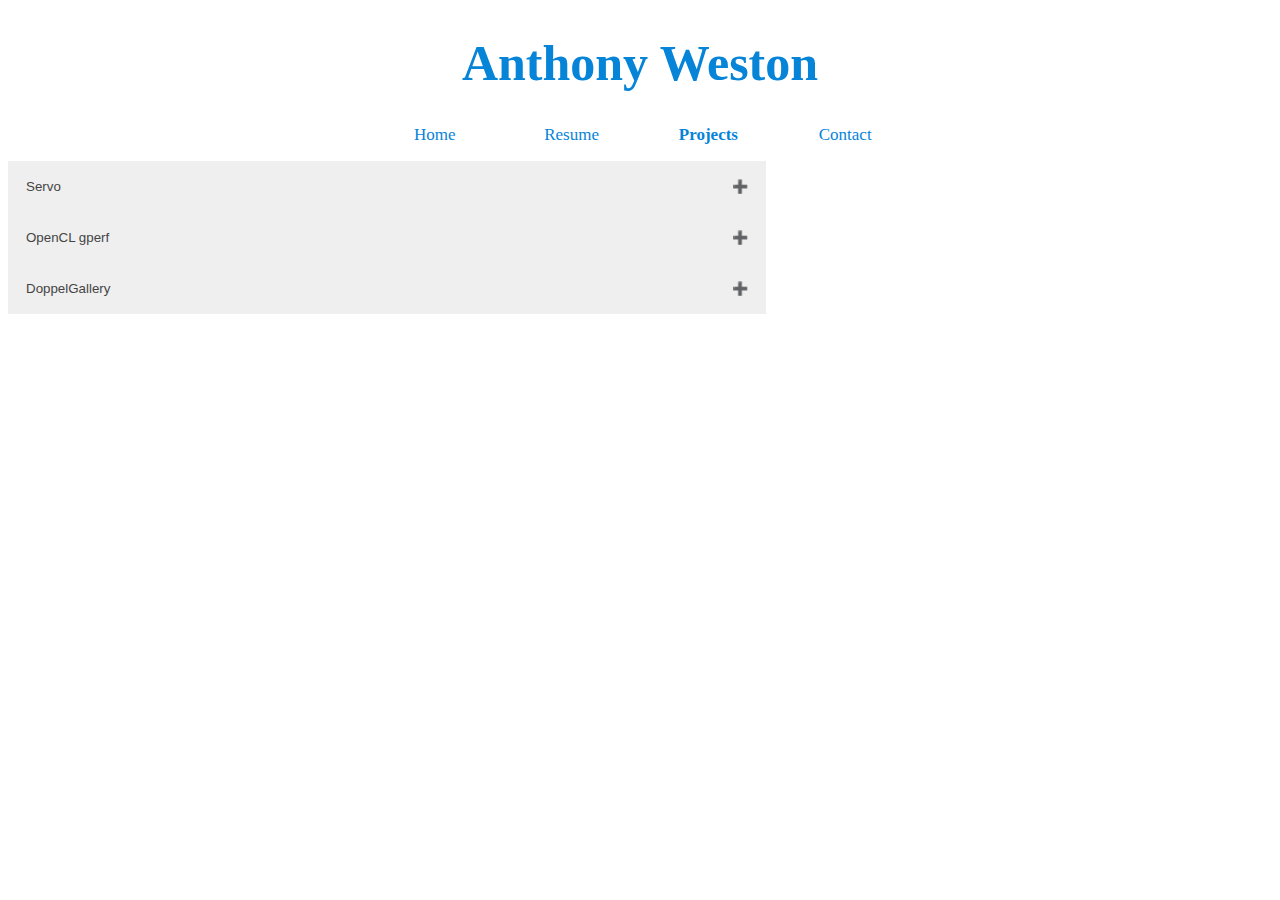
==== projects.html @ 6a5b68af "starting projects page" ====
<!DOCTYPE html>

<html lang="en">

<head>

    <title>Anthony's Website!</title>

    <!-- Bootstrap Core CSS -->
    <link href="css/projects.css" rel="stylesheet">

</head>

<body>

    <!-- Header -->
    <header>
        <div class="header-content">
            <div class="header-content-inner">
                <h1>Anthony Weston</h1>
                <ul class="topnav">
                    <li><a href="index.html">Home</a></li>
                    <li><a href="resume/AnthonyWestonResume.pdf" target="_blank"">Resume</a></li>
                    <li><a class="active" href="projects.html">Projects</a></li>
                    <li><a href="contact.html">Contact</a></li>
                </ul>
            </div>
        </div>
    </header>


    <button class="accordion">Servo</button>
    <div class="panel">
      <p>Servo</p>
    </div>

    <button class="accordion">OpenCL gperf</button>
    <div class="panel">
      <p>OpenCL gperf</p>
    </div>

    <button class="accordion">DoppelGallery</button>
    <div class="panel">
      <p>DoppelGallery</p>
    </div>

    <!-- jQuery -->
    <script src="js/projects.js"></script>

</body>

</html>
---- css/projects.css ----
ul.topnav {
    margin-right: 300px;
    margin-left: 300px;
    padding:0;
    list-style:none;
    text-align:center;
}
.topnav li { 
    display:inline-block;
    width:20%;
    margin:0;
    padding:0;
}

.topnav a {
    width:100%;
    margin:0 auto;
    color: rgb(6, 132, 216);
    text-align: center;
    padding: 14px 16px;
    text-decoration: none;
    font-size: 17px;
}

.topnav a:hover {
    color: rgb(2, 94, 244);
}

.topnav a.active {
    font-weight: bold;
}

body {
    background-color: white;
    font-family: georgia;
    color: rgb(6, 132, 216);
}

h1 {
    text-align: center;
    font-size: 50px;
}

p {
    font-size: 20px;
	margin-top: 25px;
	margin-bottom: 50px;
    margin-right: 50px;
    margin-left: 25px;
}


.accordion {
    color: #444;
    cursor: pointer;
    padding: 18px;
    width: 60%;
    text-align: left;
    border: none;
    outline: none;
    transition: 0.4s;
}

.accordion:hover {
    color: rgb(2, 94, 244);
}

/* Style the accordion panel. Note: hidden by default */
.panel {
    padding: 0 18px;
    background-color: white;
    display: none;
    overflow: hidden;
}

.accordion:after {
    content: '\02795'; /* Unicode character for "plus" sign (+) */
    font-size: 13px;
    color: #777;
    float: right;
    margin-left: 5px;
}
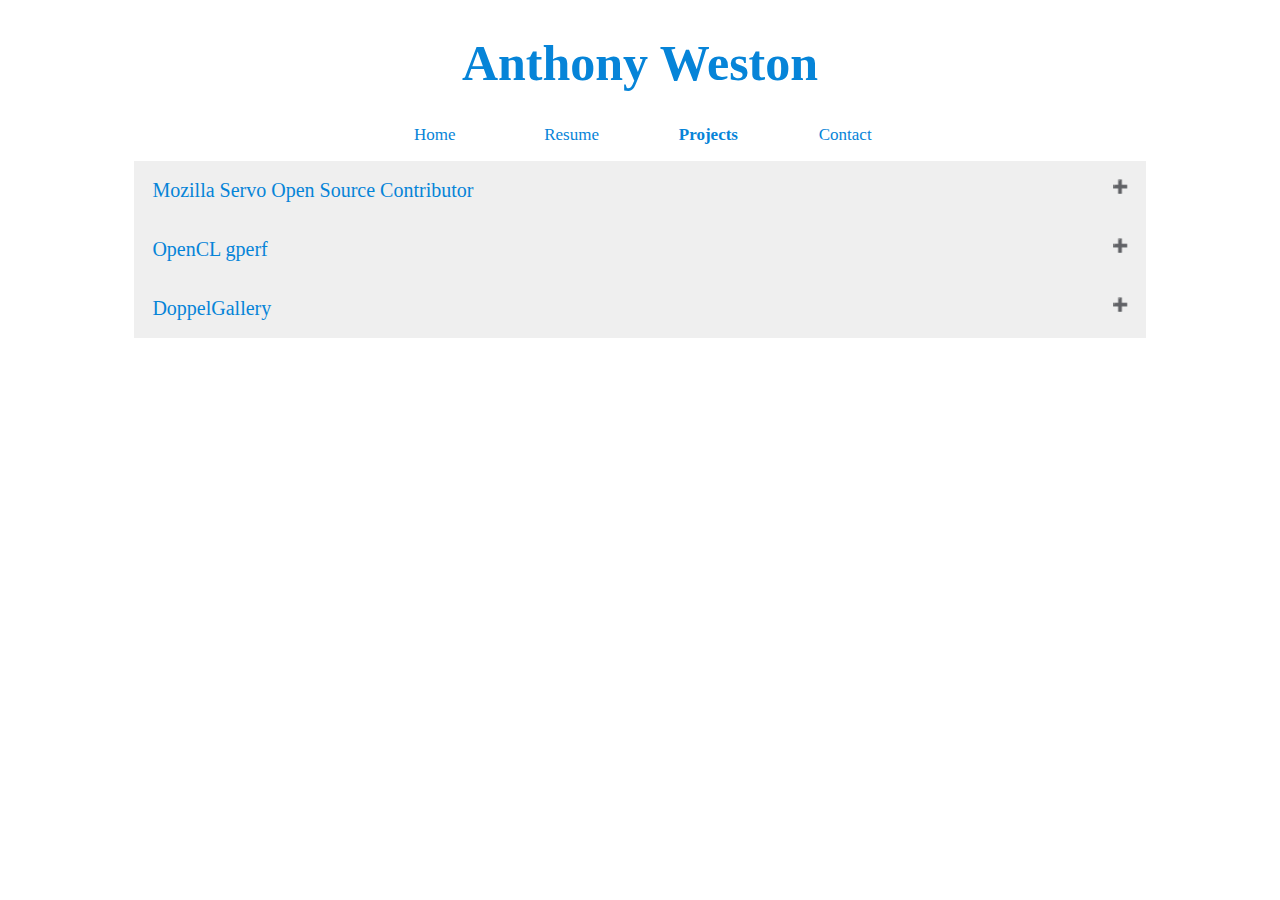
==== commit 12b190b3: "project accordians" ====
--- a/projects.html
+++ b/projects.html
@@ -29,7 +29,7 @@
     </header>
 
 
-    <button class="accordion">Servo</button>
+    <button class="accordion">Mozilla Servo Open Source Contributor</button>
     <div class="panel">
       <p>Servo</p>
     </div>
--- a/css/projects.css
+++ b/css/projects.css
@@ -49,16 +49,21 @@
     margin-left: 25px;
 }
 
-
+button {
+    font-family: georgia;
+    font-size: 20px;
+    color: rgb(6, 132, 216);
+}
 .accordion {
-    color: #444;
     cursor: pointer;
     padding: 18px;
-    width: 60%;
+    width: 80%;
     text-align: left;
     border: none;
     outline: none;
     transition: 0.4s;
+    margin-left:10%;
+    margin-right:10%;
 }
 
 .accordion:hover {
@@ -76,7 +81,7 @@
 .accordion:after {
     content: '\02795'; /* Unicode character for "plus" sign (+) */
     font-size: 13px;
-    color: #777;
+    color: rgb(6, 132, 216);
     float: right;
     margin-left: 5px;
 }
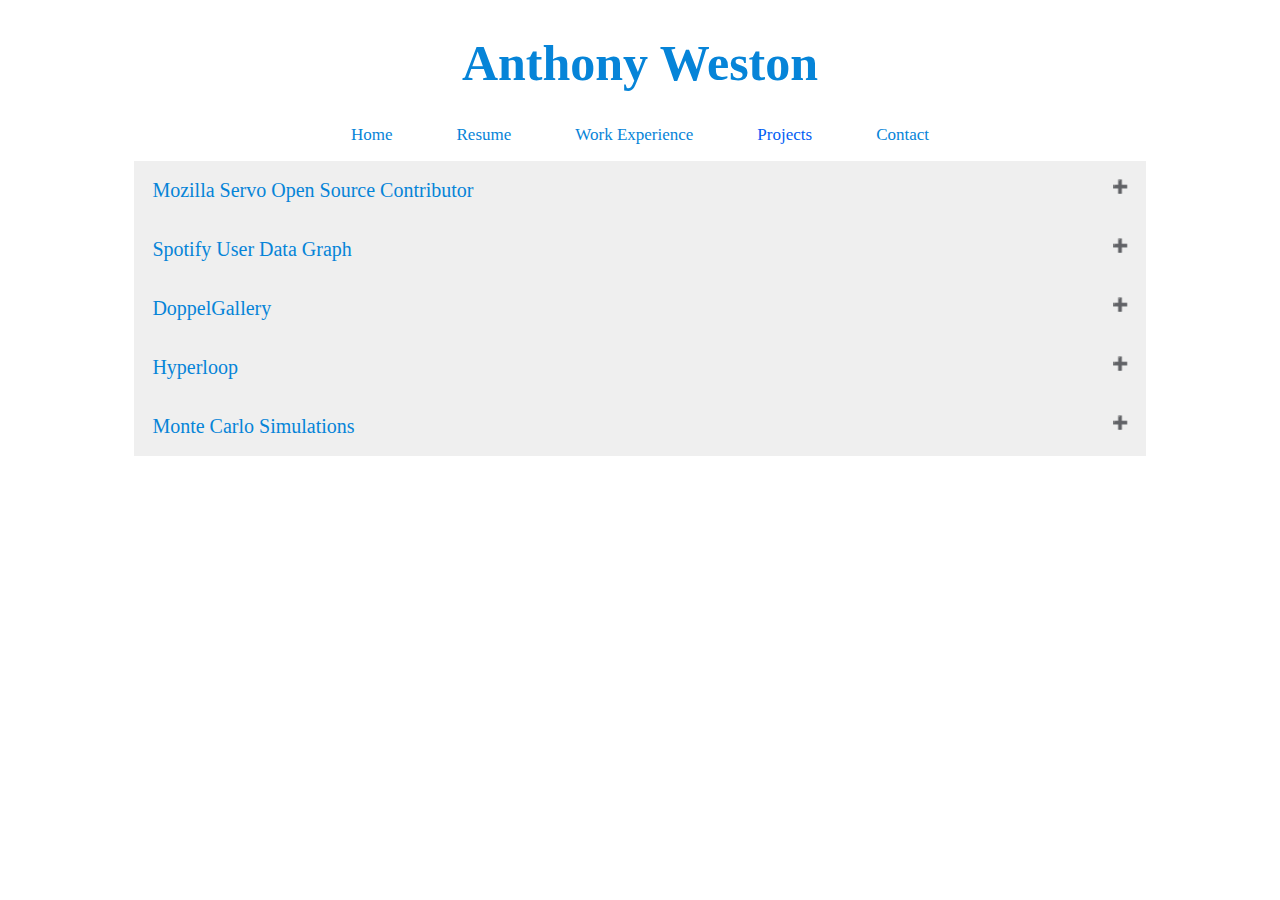
==== commit 4a8db1e3: "adding work tab and css for navbar" ====
--- a/projects.html
+++ b/projects.html
@@ -21,6 +21,7 @@
                 <ul class="topnav">
                     <li><a href="index.html">Home</a></li>
                     <li><a href="resume/AnthonyWestonResume.pdf" target="_blank"">Resume</a></li>
+                    <li><a href="work.html">Work Experience</a></li>
                     <li><a class="active" href="projects.html">Projects</a></li>
                     <li><a href="contact.html">Contact</a></li>
                 </ul>
@@ -34,14 +35,24 @@
       <p>Servo</p>
     </div>
 
-    <button class="accordion">OpenCL gperf</button>
+    <button class="accordion">Spotify User Data Graph</button>
     <div class="panel">
-      <p>OpenCL gperf</p>
+      <p></p>
     </div>
 
     <button class="accordion">DoppelGallery</button>
     <div class="panel">
-      <p>DoppelGallery</p>
+      <p></p>
+    </div>
+
+    <button class="accordion">Hyperloop</button>
+    <div class="panel">
+      <p></p>
+    </div>
+
+    <button class="accordion">Monte Carlo Simulations</button>
+    <div class="panel">
+      <p></p>
     </div>
 
     <!-- jQuery -->
--- a/css/projects.css
+++ b/css/projects.css
@@ -1,13 +1,13 @@
 ul.topnav {
-    margin-right: 300px;
-    margin-left: 300px;
+    margin-right: 5%;
+    margin-left: 5%;
     padding:0;
     list-style:none;
     text-align:center;
 }
 .topnav li { 
     display:inline-block;
-    width:20%;
+  
     margin:0;
     padding:0;
 }
@@ -17,7 +17,7 @@
     margin:0 auto;
     color: rgb(6, 132, 216);
     text-align: center;
-    padding: 14px 16px;
+    padding: 30px;
     text-decoration: none;
     font-size: 17px;
 }
@@ -27,7 +27,7 @@
 }
 
 .topnav a.active {
-    font-weight: bold;
+    color: rgb(2, 94, 244);
 }
 
 body {
@@ -72,10 +72,13 @@
 
 /* Style the accordion panel. Note: hidden by default */
 .panel {
+    width: 76%;
     padding: 0 18px;
     background-color: white;
     display: none;
     overflow: hidden;
+    margin-left:12%;
+    margin-right:12%;
 }
 
 .accordion:after {
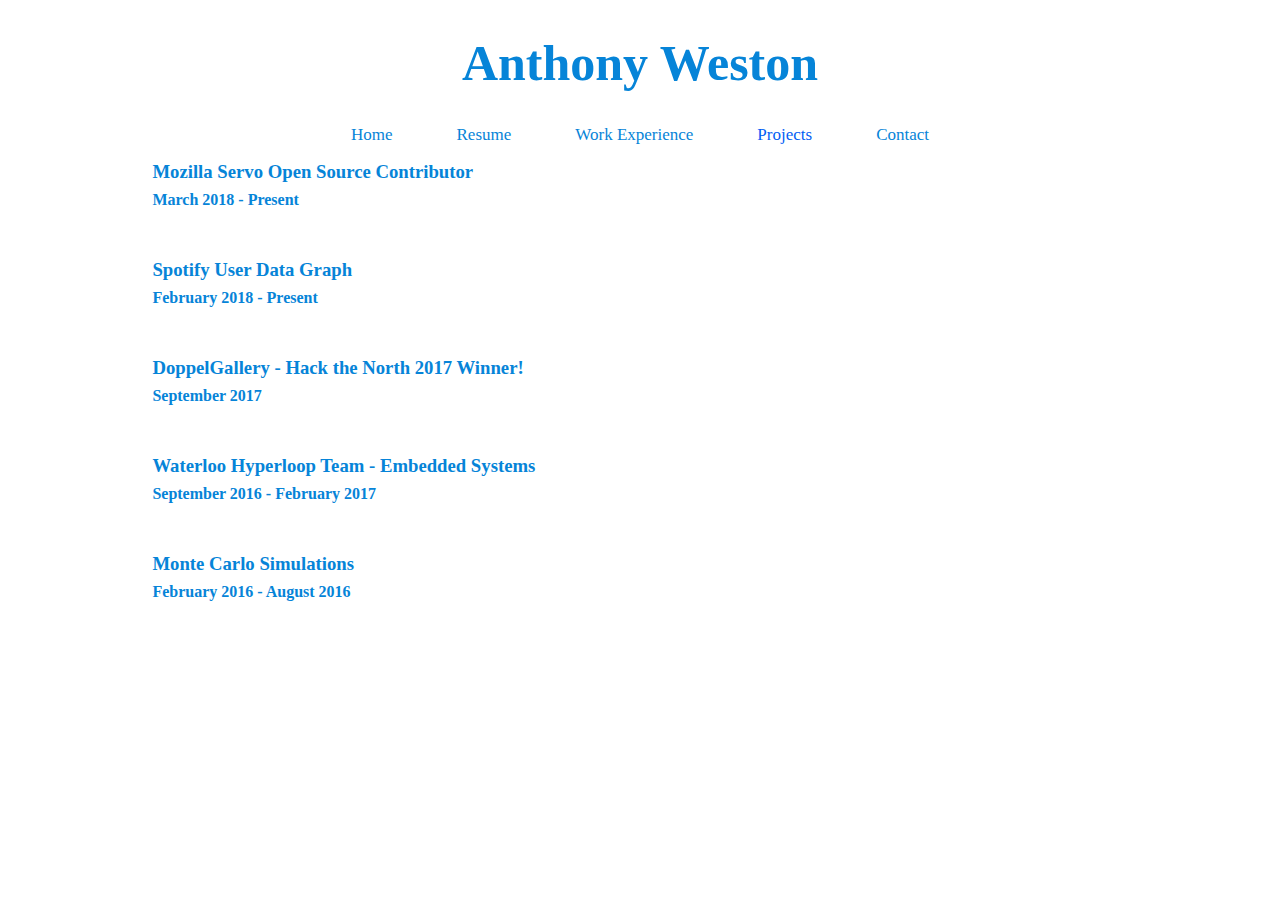
==== commit 950cacfd: "updating work tab" ====
--- a/projects.html
+++ b/projects.html
@@ -30,33 +30,39 @@
     </header>
 
 
-    <button class="accordion">Mozilla Servo Open Source Contributor</button>
-    <div class="panel">
-      <p>Servo</p>
+    <div class="block">
+      <h3>Mozilla Servo Open Source Contributor</h3>
+      <h4>March 2018 - Present</h4>
+      <p></p>
     </div>
+    
 
-    <button class="accordion">Spotify User Data Graph</button>
-    <div class="panel">
+    <div class="block">
+      <h3>Spotify User Data Graph</h3>
+      <h4>February 2018 - Present</h4>
       <p></p>
     </div>
 
-    <button class="accordion">DoppelGallery</button>
-    <div class="panel">
+
+    <div class="block">
+      <h3>DoppelGallery - Hack the North 2017 Winner!</h3>
+      <h4>September 2017</h4>
       <p></p>
     </div>
 
-    <button class="accordion">Hyperloop</button>
-    <div class="panel">
+
+    <div class="block">
+      <h3>Waterloo Hyperloop Team - Embedded Systems</h3>
+      <h4>September 2016 - February 2017</h4>
       <p></p>
     </div>
 
-    <button class="accordion">Monte Carlo Simulations</button>
-    <div class="panel">
+
+    <div class="block">
+      <h3>Monte Carlo Simulations</h3>
+      <h4>February 2016 - August 2016</h4>
       <p></p>
     </div>
-
-    <!-- jQuery -->
-    <script src="js/projects.js"></script>
 
 </body>
 
--- a/css/projects.css
+++ b/css/projects.css
@@ -89,4 +89,33 @@
     margin-left: 5px;
 }
 
+.block p {
+    width: 80%;
+    margin-left:10%;
+    margin-right:10%;
+        margin-top:8px;
+    padding: 0 18px;
+    background-color: white;
+    font-size: 17px;
 
+}
+
+.block h3 {
+    width: 80%;
+    margin-left:10%;
+    margin-right:10%;
+    margin-top:0px;
+    margin-bottom:8px;
+    padding: 0 18px;
+    background-color: white;
+}
+
+.block h4 {
+    width: 80%;
+    margin-left:10%;
+    margin-right:10%;
+    margin-top:8px;
+        margin-bottom:8px;
+    padding: 0 18px;
+    background-color: white;
+}
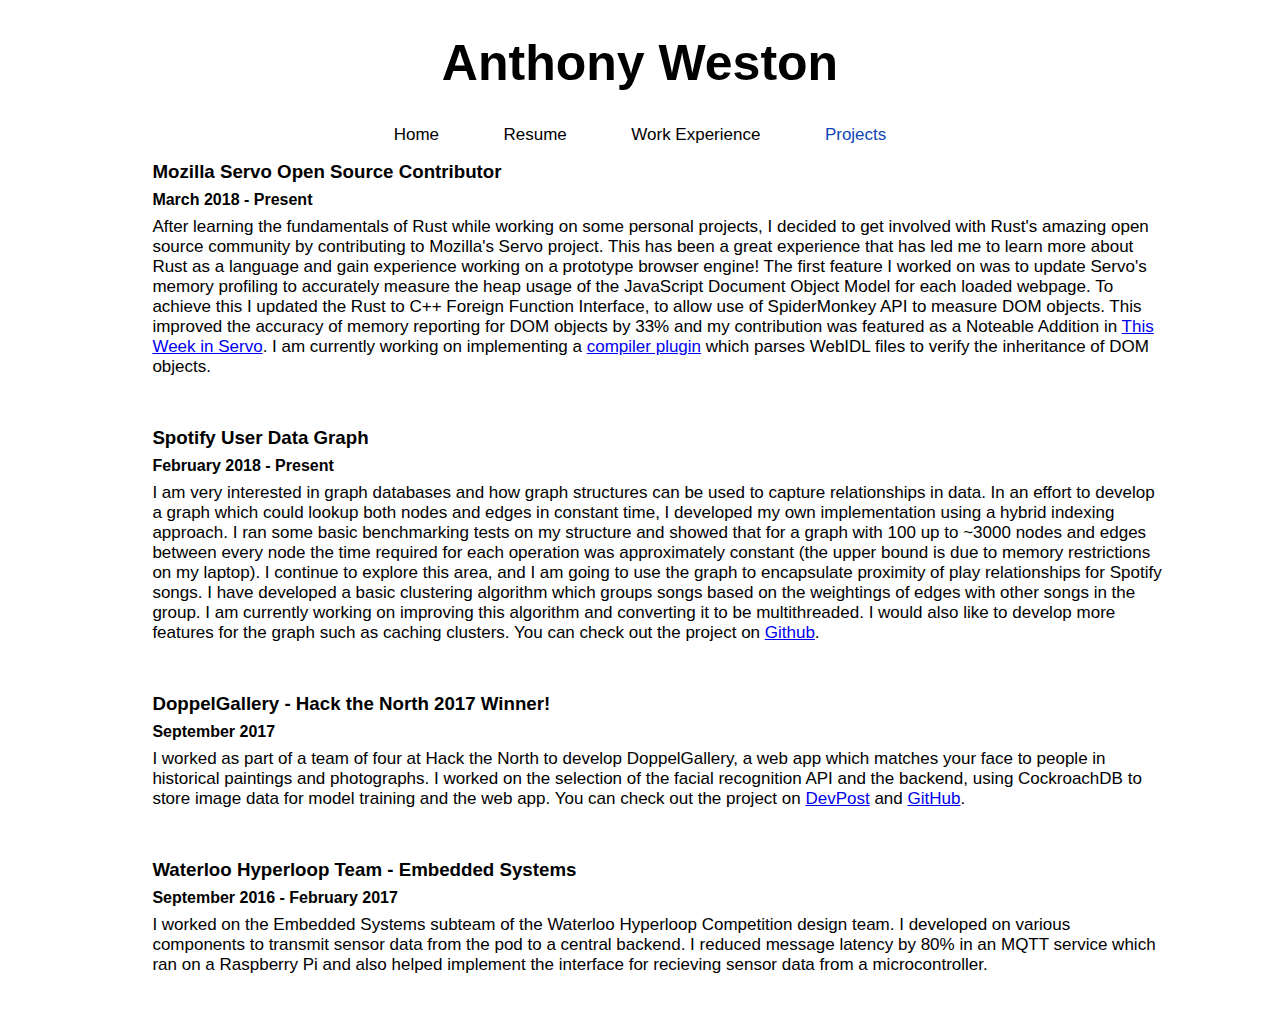
==== commit cced730b: "adding content for projects and work" ====
--- a/projects.html
+++ b/projects.html
@@ -23,7 +23,7 @@
                     <li><a href="resume/AnthonyWestonResume.pdf" target="_blank"">Resume</a></li>
                     <li><a href="work.html">Work Experience</a></li>
                     <li><a class="active" href="projects.html">Projects</a></li>
-                    <li><a href="contact.html">Contact</a></li>
+                    <!--<li><a href="contact.html">Contact</a></li>-->
                 </ul>
             </div>
         </div>
@@ -33,37 +33,37 @@
     <div class="block">
       <h3>Mozilla Servo Open Source Contributor</h3>
       <h4>March 2018 - Present</h4>
-      <p></p>
+      <p>After learning the fundamentals of Rust while working on some personal projects, I decided to get involved with Rust's amazing open source community by contributing to Mozilla's Servo project. This has been a great experience that has led me to learn more about Rust as a language and gain experience working on a prototype browser engine! The first feature I worked on was to update Servo's memory profiling to accurately measure the heap usage of the JavaScript Document Object Model for each loaded webpage. To achieve this I updated the Rust to C++ Foreign Function Interface, to allow use of SpiderMonkey API to measure DOM objects. This improved the accuracy of memory reporting for DOM objects by 33% and my contribution was featured as a Noteable Addition in <a href="https://blog.servo.org/2018/04/02/twis-110/">This Week in Servo</a>. I am currently working on implementing a <a href="https://github.com/servo/servo/issues/20461">compiler plugin</a> which parses WebIDL files to verify the inheritance of DOM objects.
     </div>
     
 
     <div class="block">
       <h3>Spotify User Data Graph</h3>
       <h4>February 2018 - Present</h4>
-      <p></p>
+      <p>I am very interested in graph databases and how graph structures can be used to capture relationships in data. In an effort to develop a graph which could lookup both nodes and edges in constant time, I developed my own implementation using a hybrid indexing approach. I ran some basic benchmarking tests on my structure and showed that for a graph with 100 up to ~3000 nodes and edges between every node the time required for each operation was approximately constant (the upper bound is due to memory restrictions on my laptop). I continue to explore this area, and I am going to use the graph to encapsulate proximity of play relationships for Spotify songs. I have developed a basic clustering algorithm which groups songs based on the weightings of edges with other songs in the group. I am currently working on improving this algorithm and converting it to be multithreaded. I would also like to develop more features for the graph such as caching clusters. You can check out the project on <a href="https://github.com/aeweston98/kg-service">Github</a>.</p>
     </div>
 
 
     <div class="block">
       <h3>DoppelGallery - Hack the North 2017 Winner!</h3>
       <h4>September 2017</h4>
-      <p></p>
+      <p>I worked as part of a team of four at Hack the North to develop DoppelGallery, a web app which matches your face to people in historical paintings and photographs. I worked on the selection of the facial recognition API and the backend, using CockroachDB to store image data for model training and the web app. You can check out the project on <a href="https://devpost.com/software/doppel-gallery">DevPost</a> and <a href="https://github.com/descrip/doppelgallery">GitHub</a>.</p>
     </div>
 
 
     <div class="block">
       <h3>Waterloo Hyperloop Team - Embedded Systems</h3>
       <h4>September 2016 - February 2017</h4>
-      <p></p>
+      <p>I worked on the Embedded Systems subteam of the Waterloo Hyperloop Competition design team. I developed on various components to transmit sensor data from the pod to a central backend. I reduced message latency by 80% in an MQTT service which ran on a Raspberry Pi and also helped implement the interface for recieving sensor data from a microcontroller.</p>
     </div>
 
-
+    <!--
     <div class="block">
       <h3>Monte Carlo Simulations</h3>
       <h4>February 2016 - August 2016</h4>
       <p></p>
     </div>
-
+    -->
 </body>
 
 </html>--- a/css/projects.css
+++ b/css/projects.css
@@ -15,7 +15,7 @@
 .topnav a {
     width:100%;
     margin:0 auto;
-    color: rgb(6, 132, 216);
+    color: black;
     text-align: center;
     padding: 30px;
     text-decoration: none;
@@ -23,17 +23,17 @@
 }
 
 .topnav a:hover {
-    color: rgb(2, 94, 244);
+    color: rgb(14,68,183);
 }
 
 .topnav a.active {
-    color: rgb(2, 94, 244);
+    color: rgb(14,68,183);
 }
 
 body {
     background-color: white;
-    font-family: georgia;
-    color: rgb(6, 132, 216);
+    font-family: arial;
+    color: black;
 }
 
 h1 {
@@ -47,46 +47,6 @@
 	margin-bottom: 50px;
     margin-right: 50px;
     margin-left: 25px;
-}
-
-button {
-    font-family: georgia;
-    font-size: 20px;
-    color: rgb(6, 132, 216);
-}
-.accordion {
-    cursor: pointer;
-    padding: 18px;
-    width: 80%;
-    text-align: left;
-    border: none;
-    outline: none;
-    transition: 0.4s;
-    margin-left:10%;
-    margin-right:10%;
-}
-
-.accordion:hover {
-    color: rgb(2, 94, 244);
-}
-
-/* Style the accordion panel. Note: hidden by default */
-.panel {
-    width: 76%;
-    padding: 0 18px;
-    background-color: white;
-    display: none;
-    overflow: hidden;
-    margin-left:12%;
-    margin-right:12%;
-}
-
-.accordion:after {
-    content: '\02795'; /* Unicode character for "plus" sign (+) */
-    font-size: 13px;
-    color: rgb(6, 132, 216);
-    float: right;
-    margin-left: 5px;
 }
 
 .block p {
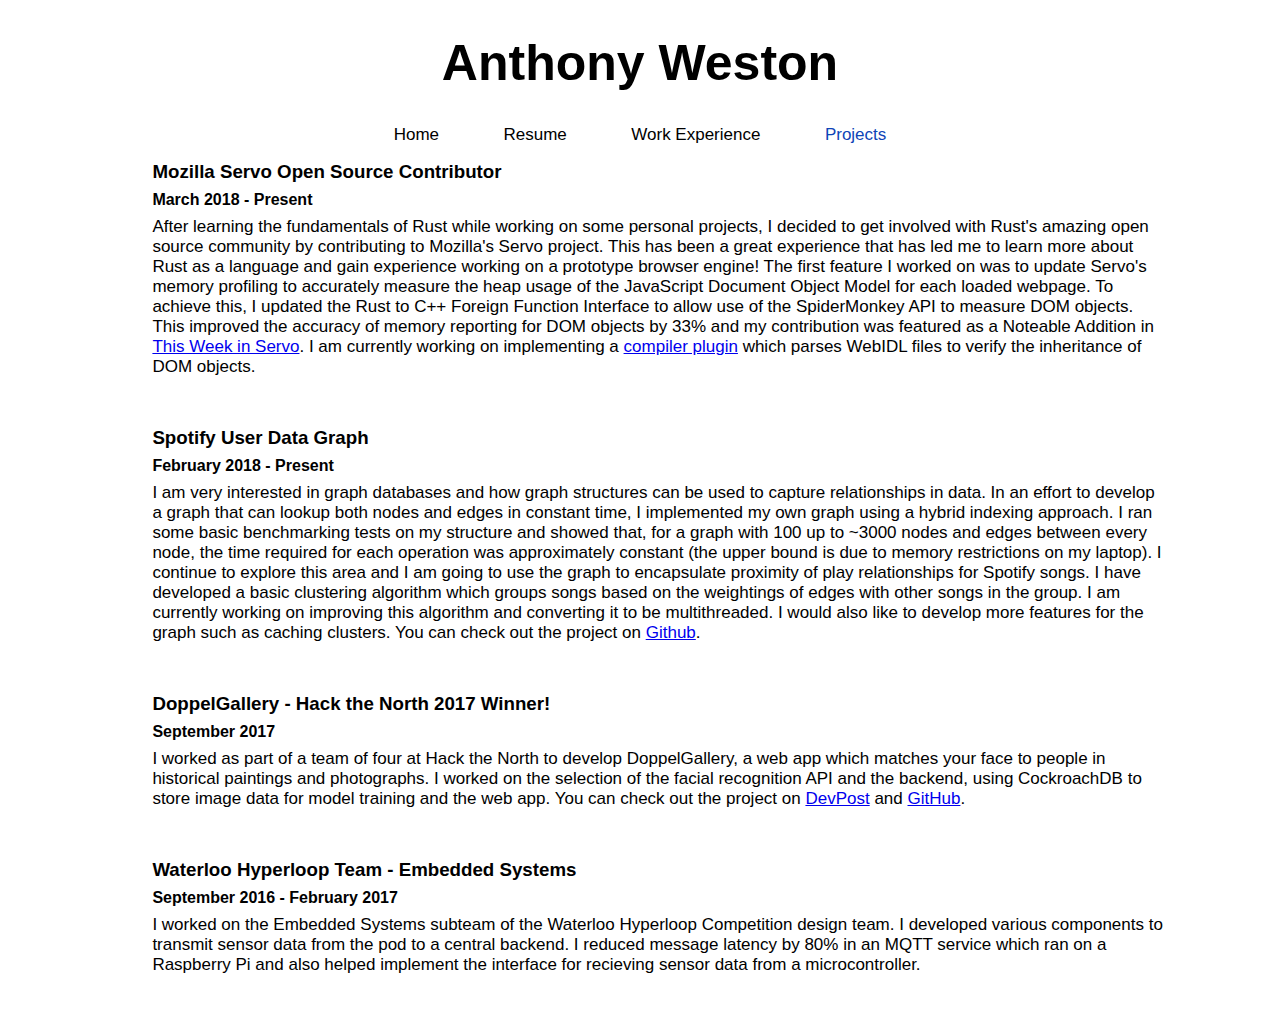
==== commit 4732cc49: "text changes" ====
--- a/projects.html
+++ b/projects.html
@@ -33,14 +33,14 @@
     <div class="block">
       <h3>Mozilla Servo Open Source Contributor</h3>
       <h4>March 2018 - Present</h4>
-      <p>After learning the fundamentals of Rust while working on some personal projects, I decided to get involved with Rust's amazing open source community by contributing to Mozilla's Servo project. This has been a great experience that has led me to learn more about Rust as a language and gain experience working on a prototype browser engine! The first feature I worked on was to update Servo's memory profiling to accurately measure the heap usage of the JavaScript Document Object Model for each loaded webpage. To achieve this I updated the Rust to C++ Foreign Function Interface, to allow use of SpiderMonkey API to measure DOM objects. This improved the accuracy of memory reporting for DOM objects by 33% and my contribution was featured as a Noteable Addition in <a href="https://blog.servo.org/2018/04/02/twis-110/">This Week in Servo</a>. I am currently working on implementing a <a href="https://github.com/servo/servo/issues/20461">compiler plugin</a> which parses WebIDL files to verify the inheritance of DOM objects.
+      <p>After learning the fundamentals of Rust while working on some personal projects, I decided to get involved with Rust's amazing open source community by contributing to Mozilla's Servo project. This has been a great experience that has led me to learn more about Rust as a language and gain experience working on a prototype browser engine! The first feature I worked on was to update Servo's memory profiling to accurately measure the heap usage of the JavaScript Document Object Model for each loaded webpage. To achieve this, I updated the Rust to C++ Foreign Function Interface to allow use of the SpiderMonkey API to measure DOM objects. This improved the accuracy of memory reporting for DOM objects by 33% and my contribution was featured as a Noteable Addition in <a href="https://blog.servo.org/2018/04/02/twis-110/">This Week in Servo</a>. I am currently working on implementing a <a href="https://github.com/servo/servo/issues/20461">compiler plugin</a> which parses WebIDL files to verify the inheritance of DOM objects.
     </div>
     
 
     <div class="block">
       <h3>Spotify User Data Graph</h3>
       <h4>February 2018 - Present</h4>
-      <p>I am very interested in graph databases and how graph structures can be used to capture relationships in data. In an effort to develop a graph which could lookup both nodes and edges in constant time, I developed my own implementation using a hybrid indexing approach. I ran some basic benchmarking tests on my structure and showed that for a graph with 100 up to ~3000 nodes and edges between every node the time required for each operation was approximately constant (the upper bound is due to memory restrictions on my laptop). I continue to explore this area, and I am going to use the graph to encapsulate proximity of play relationships for Spotify songs. I have developed a basic clustering algorithm which groups songs based on the weightings of edges with other songs in the group. I am currently working on improving this algorithm and converting it to be multithreaded. I would also like to develop more features for the graph such as caching clusters. You can check out the project on <a href="https://github.com/aeweston98/kg-service">Github</a>.</p>
+      <p>I am very interested in graph databases and how graph structures can be used to capture relationships in data. In an effort to develop a graph that can lookup both nodes and edges in constant time, I implemented my own graph using a hybrid indexing approach. I ran some basic benchmarking tests on my structure and showed that, for a graph with 100 up to ~3000 nodes and edges between every node, the time required for each operation was approximately constant (the upper bound is due to memory restrictions on my laptop). I continue to explore this area and I am going to use the graph to encapsulate proximity of play relationships for Spotify songs. I have developed a basic clustering algorithm which groups songs based on the weightings of edges with other songs in the group. I am currently working on improving this algorithm and converting it to be multithreaded. I would also like to develop more features for the graph such as caching clusters. You can check out the project on <a href="https://github.com/aeweston98/kg-service">Github</a>.</p>
     </div>
 
 
@@ -54,7 +54,7 @@
     <div class="block">
       <h3>Waterloo Hyperloop Team - Embedded Systems</h3>
       <h4>September 2016 - February 2017</h4>
-      <p>I worked on the Embedded Systems subteam of the Waterloo Hyperloop Competition design team. I developed on various components to transmit sensor data from the pod to a central backend. I reduced message latency by 80% in an MQTT service which ran on a Raspberry Pi and also helped implement the interface for recieving sensor data from a microcontroller.</p>
+      <p>I worked on the Embedded Systems subteam of the Waterloo Hyperloop Competition design team. I developed various components to transmit sensor data from the pod to a central backend. I reduced message latency by 80% in an MQTT service which ran on a Raspberry Pi and also helped implement the interface for recieving sensor data from a microcontroller.</p>
     </div>
 
     <!--
